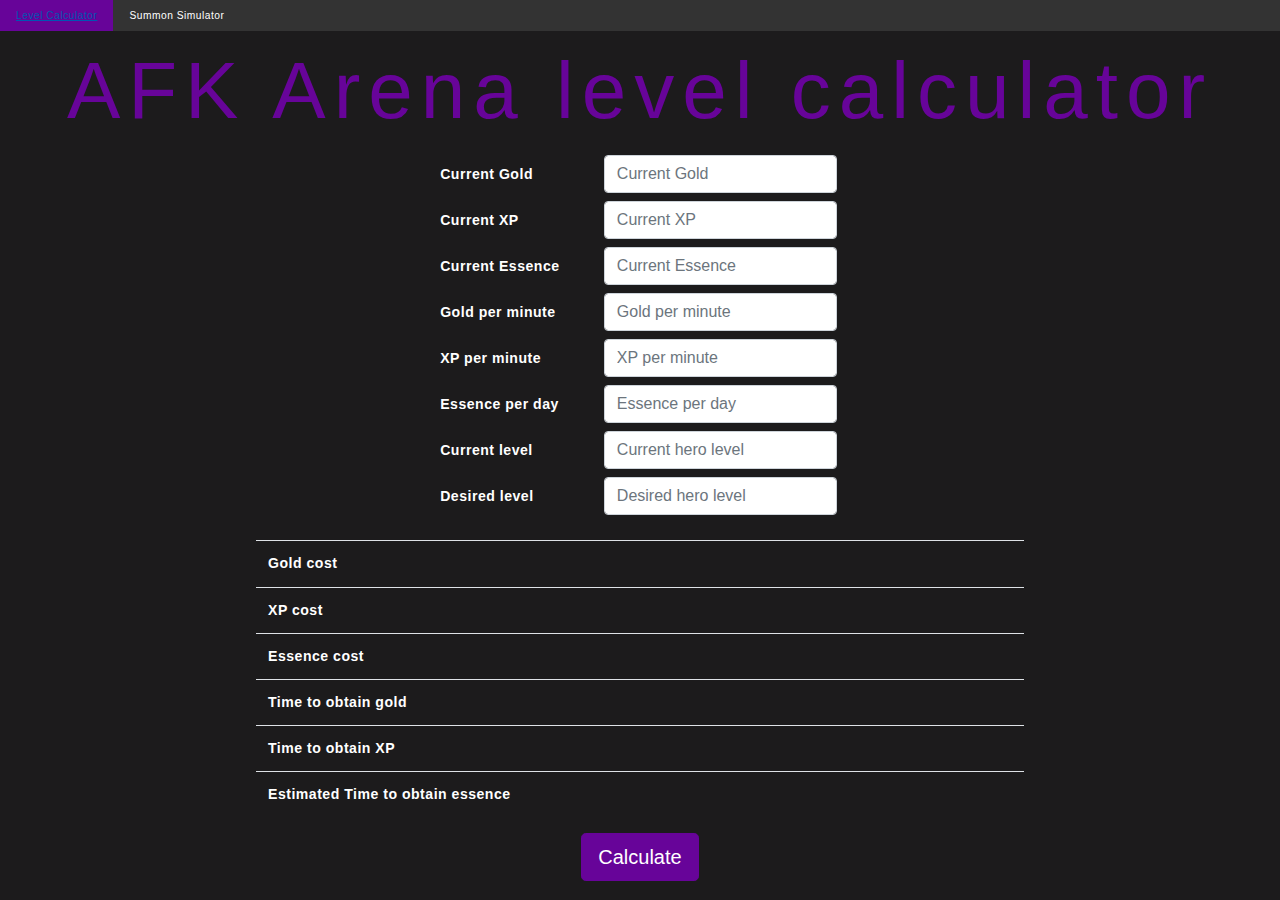
==== index.html @ 734c21e7 "Created a summon simulator and adjusted CSS." ====
<!DOCTYPE html>
<html>
<head>
	<link rel="stylesheet" href="https://stackpath.bootstrapcdn.com/bootstrap/4.3.1/css/bootstrap.min.css" integrity="sha384-ggOyR0iXCbMQv3Xipma34MD+dH/1fQ784/j6cY/iJTQUOhcWr7x9JvoRxT2MZw1T" crossorigin="anonymous">
	<link rel="stylesheet" type="text/css" href="CSS/style.css">
	<style>
		.form-control:focus{border-width: 4px; border-color: #670499; } 
		.btn-primary.custom {outline: none; box-shadow: none; background-color: #670499; border-color: #670499;}
		.btn-primary.custom:hover, .btn-primary.custom:active:focus {outline: 0 none; box-shadow: none; background-color: #430363;}
		
	</style>
	<title>AFK Arena level calculator</title>
</head>
<body>

	<div class="nav">
		<ul>
			<li> <a class="active" href="index.html">Level Calculator</a> </li>
			<li> <a href="summon.html">Summon Simulator</a> </li>
		</ul>
	</div>

	<div class = "heading"> AFK Arena level calculator</div>

	<!-- Table to enter our resource and level values -->
	<table id="levelCalcTable">
		<tr>
			<th style="width: 40%">Current Gold</th>
			<td style="width: 60%"><div class="formPad"><input id="currGold" class="form-control" type="text" placeholder="Current Gold"></div></td>
		</tr>
		<tr>
			<th>Current XP</th>
			<td><div class="formPad"><input id="currXP" class="form-control" type="text" placeholder="Current XP"></div></td>
		</tr>
		<tr>
			<th>Current Essence</th>
			<td><div class="formPad"><input id="currEssence" class="form-control" type="text" placeholder="Current Essence"></div></td>
		</tr>
		<tr>
			<th>Gold per minute</th>
			<td><div class="formPad"><input id="goldMin" class="form-control" type="text" placeholder="Gold per minute"></div></td>
		</tr>
		<tr>
			<th>XP per minute</th>
			<td><div class="formPad"><input id="xpMin" class="form-control" type="text" placeholder="XP per minute"></div></td>
		</tr>
		<tr>
			<th>Essence per day </th>
			<td><div class="formPad"><input id="essenceDay" class="form-control" type="text" placeholder="Essence per day"></div></td>
		</tr>
		<tr>
			<th>Current level</th>
			<td><div class="formPad"><input id="currLevel" class="form-control" type="text" placeholder="Current hero level"></div></td>
		</tr>
		<tr>
			<th>Desired level</th>
			<td><div class="formPad"><input id="desiredLevel" class="form-control" type="text" placeholder="Desired hero level"></div></td>
		</tr>
	</table>

	<!-- Table that states the outcome of our calculation -->
	<br>
	<div class = "levelTable"> 
		<table class = "table" id="levelCalcTable">
			<tr>
				<th style="width: 65%">Gold cost</th>
				<td style="width: 65%"><div id="goldCost"> </div></td>
			</tr>
			<tr>
				<th>XP cost</th>
				<td><div id="xpCost"> </div></td>
			</tr>
			<tr>
				<th>Essence cost</th>
				<td><div id="essenceCost"> </div></td>
			</tr>
			<tr>
				<th>Time to obtain gold</th>
				<td><div id="goldTime"> </div></td>
			</tr>
			<tr>
				<th>Time to obtain XP</th>
				<td><div id="xpTime"> </div></td>
			</tr>
			<tr>
				<th>Estimated Time to obtain essence</th>
				<td><div id="essenceTime"> </div></td>
			</tr>
		</table>
	</div>

	<div class="buttons">
		<button type="button" class="btn btn-primary btn-lg custom" onclick="calculateLevel();"> Calculate </button>
	</div>

	<script>
	// Array that stores the values of each levels resource requirements
	// Level, goldCost, xpCost, essenceCost
	var levelCostArr = [[1,0,0,0],[2,23,89,0],[3,72,133,0],[4,134,170,0],[5,222,204,0],[6,314,239,0],[7,444,273,0],[8,600,307,0],[9,740,343,0],[10,892,380,0],[11,1116,417,10],[12,1300,456,0],[13,1577,497,0],[14,1793,539,0],[15,2126,583,0],[16,2377,629,0],[17,2638,676,0],[18,3056,726,0],[19,3353,778,0],[20,3837,831,0],[21,4172,888,40],[22,4304,946,0],[23,4635,1008,0],[24,4769,1071,0],[25,4901,1138,0],[26,5251,1208,0],[27,5386,1280,0],[28,5750,1356,0],[29,5888,1436,0],[30,6025,1518,0],[31,6407,1605,0],[32,6547,1695,0],[33,6686,1789,0],[33,6686,1789,0],[34,7087,1887,0],[35,7229,1989,0],[36,7371,2096,0],[37,7790,2208,0],[38,7935,2325,0],[39,8368,2446,0],[40,8516,2573,0],[41,8665,2706,100],[42,9116,2845,0],[43,9269,2981,0],[44,9421,3124,0],[45,9891,3272,0],[46,10048,3426,0],[47,10204,3587,0],[48,10695,3754,0],[49,10856,3928,0],[50,11018,4109,0],[51,11529,4298,0],[52,12339,4742,0],[53,13539,5191,0],[54,14356,5658,0],[55,15164,6143,0],[56,16432,6647,0],[57,17241,7169,0],[58,18039,7710,0],[59,19362,8269,0],[60,20155,8848,0],[61,20934,9447,250],[62,22301,10000,0],[63,23070,11000,0],[64,24467,11000,0],[65,25222,12000,0],[66,25875,13000,0],[67,27000,13000,0],[68,28000,14000,0],[69,28000,14000,0],[70,30000,15000,0],[71,30000,16000,0],[72,31000,17000,0],[73,33000,18000,0],[74,33000,18000,0],[75,35000,19000,0],[76,35000,19000,0],[77,36000,21000,0],[78,37000,21000,0],[79,38000,22000,0],[80,38000,23000,0],[81,40000,24000,500],[82,40000,25000,0],[83,42000,26000,0],[84,42000,26000,0],[85,43000,27000,0],[86,44000,28000,0],[87,44000,29000,0],[88,45000,30000,0],[89,46000,30000,0],[90,46000,31000,0],[91,48000,32000,0],[92,48000,33000,0],[93,48000,34000,0],[94,49000,35000,0],[95,49000,35000,0],[96,49000,36000,0],[97,50000,37000,0],[98,50000,37000,0],[99,51000,38000,0],[100,50000,38000,0],[101,50000,39000,1200],[102,53000,41000,0],[103,55000,44000,0],[104,58000,46000,0],[105,61000,49000,0],[106,63000,53000,0],[107,67000,56000,0],[108,70000,60000,0],[109,75000,64000,0],[110,79000,69000,0],[111,83000,74000,0],[112,87000,79000,0],[113,91000,84000,0],[114,96000,90000,0],[115,101000,97000,0],[116,106000,103000,0],[117,112000,111000,0],[118,120000,118000,0],[119,126000,127000,0],[120,132000,135000,0],[121,139000,144000,3000],[122,145000,154000,0],[123,152000,164000,0],[124,159000,174000,0],[125,166000,185000,0],[126,173000,196000,0],[127,184000,207000,0],[128,191000,219000,0],[129,198000,231000,0],[130,206000,244000,0],[131,213000,256000,0],[132,22000,269000,0],[133,227000,283000,0],[134,234000,296000,0],[135,241000,310000,0],[136,252000,323000,0],[137,259000,337000,0],[138,265000,352000,0],[139,272000,366000,0],[140,278000,380000,0],[141,284000,395000,6000],[142,289000,409000,0],[143,295000,423000,0],[144,300000,437000,0],[145,311000,451000,0],[146,316000,465000,0],[147,320000,479000,0],[148,325000,493000,0],[149,329000,507000,0],[150,333000,521000,0],[151,337000,535000,0],[152,341000,549000,0],[153,345000,563000,0],[154,348000,577000,0],[155,352000,592000,0],[156,361810,606000,0],[157,365017,620000,0],[158,368000,635000,0],[159,371094,650000,0],[160,373980,664000,0],[161,376773,679000,12000],[162,379481,694000,0],[163,382111,709000,0],[164,384667,723000,0],[165,387158,738000,0],[166,396304,752000,0],[167,398718,767000,0],[168,401709,782000,0],[169,403394,797000,0],[170,405665,813000,0],[171,407897,828000,0],[172,410094,844000,0],[173,412258,860000,0],[174,414394,876000,0],[175,416504,892000,0],[176,418590,909000,0],[177,427785,926000,0],[178,429867,943000,0],[179,431933,960000,0],[180,433984,978000,0],[181,436022,995000,25000],[182,438000,1014000,0],[183,44000,1031000,0],[184,442000,1048000,0],[185,444000,1066000,0],[186,446000,1084000,0],[187,448000,1102000,0],[188,457000,1121000,0],[189,459000,1140000,0],[190,461000,1159000,0],[191,463000,1178000,0],[192,465000,1198000,0],[193,467000,12180000,0],[194,469000,1239000,0],[195,471000,1259000,0],[196,473000,1280000,0],[197,475000,1302000,0],[198,477000,1323000,0],[199,479000,1345000,0],[200,489000,1368000,0],[201,491000,1391000,30000],[202,493000,1414000,0],[203,496000,1436000,0],[204,498000,1458000,0],[205,500000,1481000,0],[206,502000,1504000,0],[207,504000,1528000,0],[208,506000,1551000,0],[209,508000,1575000,0],[210,510000,1600000,0],[211,513000,1625000,0],[212,523000,1650000,0],[213,525000,1676000,0],[214,527000,1702000,0],[215,530000,1728000,0],[216,532000,1755000,0],[217,534000,1783000,0],[218,536000,1810000,0],[219,539000,1839000,0],[220,541000,1867000,0],[221,543000,1896000,40000],[222,545000,1926000,0],[223,548000,1956000,0],[224,550000,1986000,0],[225,561000,2017000,0],[226,563000,2048000,0],[227,566000,2080000,0],[228,568000,2112000,0],[229,570000,2145000,0],[230,573000,2179000,0],[231,575000,2212000,0],[232,578000,2247000,0],[233,580000,2282000,0],[234,582000,2317000,0],[235,585000,2353000,0],[236,587000,2390000,0],[237,590000,2427000,0],[238,601000,2465000,0],[239,604000,2503000,0],[240,606000,2542000,0],[241,3040000,12900000,3174] ];

	function calculateLevel() {
		// Vars to hold the required costs of resources
		var goldCost = 0;
		var xpCost = 0;
		var essenceCost = 0;

		// Vars to hold the required time for resources
		var goldResourceTime = '';
		var xpResourceTime = '';
		var essenceResourceTime = '';

		// Take current values of our resources and store them
		var currentLevel = document.getElementById('currLevel').value;
		currentLevel = currentLevel -1;
		var desiredLevel = document.getElementById('desiredLevel').value;
		var currentGold = document.getElementById('currGold').value;
		var currentXP = document.getElementById('currXP').value;
		var currentEssence = document.getElementById('currEssence').value;
		var goldMin = document.getElementById('goldMin').value;
		var xpMin = document.getElementById('xpMin').value;
		var essenceDay = document.getElementById('essenceDay').value;

		// Loop through array to sum the costs between two levels
		for (var i = currentLevel; i <= desiredLevel; i++) {
			goldCost += levelCostArr[i][1];
			xpCost += levelCostArr[i][2];
			essenceCost += levelCostArr[i][3];
		}

		// Format the values to have commas to be more readable
		var goldFormattedString = goldCost.toLocaleString();
		var xpFormattedString = xpCost.toLocaleString();
		var essenceFormattedString = essenceCost.toLocaleString();

		// Replace the HTML for costs
		document.getElementById('goldCost').innerHTML = goldFormattedString;
		document.getElementById('xpCost').innerHTML = xpFormattedString;
		document.getElementById('essenceCost').innerHTML = essenceFormattedString;

		// Subtract our current resource values from the total required
		goldCost = goldCost - currentGold;
		if(goldCost < 0) {
			goldCost = 0;
		}
		xpCost = xpCost - currentXP;
		if(xpCost < 0) {
			xpCost = 0;
		}
		essenceCost = essenceCost - currentEssence;
		if(essenceCost < 0) {
			essenceCost = 0;
		}

		// Number of minutes until gold reached
		var goldTime = Math.round(goldCost / goldMin);
		// Number of minutes until XP reached
		var xpTime = Math.round(xpCost / xpMin);
		// Number of minutes until essence reached
		var essenceHour = essenceDay / 24;
		var essenceMin = essenceHour / 60;
		var essenceTime = Math.floor(essenceCost / essenceMin);
		console.log(essenceTime);

		// Decide how to format the time for gold
		if(goldTime >= 10080) {
			goldResourceTime = convertWeek(goldTime);
		} else if(goldTime >= 1440) {
			goldResourceTime = convertDay(goldTime);
		} else {
			var minutes = goldTime % 60;
			var minutes = ('00' + minutes).slice(-2);
			var hours = (goldTime - minutes) / 60;
			goldResourceTime = hours + ":" + minutes;
		}

		// Decide how to format the time for xp
		if(xpTime >= 10080) {
			xpResourceTime = convertWeek(xpTime);
		} else if(xpTime >= 1440) {
			xpResourceTime = convertDay(xpTime);
		} else {
			xpResourceTime = convertHour(xpTime);
		}

		// Decide how to format the time for essence
		if(essenceTime >= 10080) {
			essenceResourceTime = convertWeek(essenceTime);
		} else if(essenceTime >= 1440) {
			essenceResourceTime = convertDay(essenceTime);
		} else {
			essenceResourceTime = convertHour(essenceTime);
		}
		

		// Replace the HTML for time
		document.getElementById('goldTime').innerHTML = goldResourceTime;
		document.getElementById('xpTime').innerHTML = xpResourceTime;
		document.getElementById('essenceTime').innerHTML = essenceResourceTime;
	}

	// Function to format the date  string correctly for weeks
	function convertWeek(minutesVal) {
		var weeks = Math.floor(minutesVal / 10080);
		var days = Math.floor((minutesVal % 10080) / 1440);
		var hours = Math.floor((minutesVal % 1440) / 60);
		var minutes = minutesVal % 60;
		var timeTaken = '';

		// Choose to plural week or not
		if(weeks > 1) {
			timeTaken = '' + weeks + ' Weeks ';
		} else {
			timeTaken = '' + weeks + ' Week ';
		}
		// Choose to plural day or not
		if(days > 1 || days < 1) {
			timeTaken = timeTaken + days + ' Days ';
		} else {
			timeTaken = timeTaken + days + ' Day ';
		}
		// Choose to plural hour or not
		if (hours > 1 || hours < 1) {
			timeTaken = timeTaken + hours + ' Hours ';
		} else {
			timeTaken = timeTaken + hours + ' Hour ';
		}
		// Choose to plural minute or not
		if(minutes > 1 || minutes < 1) {
			timeTaken = timeTaken + minutes + ' Minutes';
		} else {
			timeTaken = timeTaken + minutes + ' Minute';
		}
		// Return the time 
		return timeTaken;
	}

	// Function to format the date  string correctly for days
	function convertDay(minutesVal) {
		var days = Math.floor(minutesVal / 1440);
		var hours = Math.floor((minutesVal % 1440) / 60);
		var minutes = minutesVal % 60;
		var timeTaken = '';

		// Choose to plural day or not
		if(days > 1 || days < 1) {
			timeTaken = '' + days + ' Days ';
		} else {
			timeTaken = '' + days + ' Day ';
		}
		// Choose to plural hour or not
		if (hours > 1 || hours < 1) {
			timeTaken = timeTaken + hours + ' Hours ';
		} else {
			timeTaken = timeTaken + hours + ' Hour ';
		}
		// Choose to plural minute or not
		if(minutes > 1 || minutes < 1) {
			timeTaken = timeTaken + minutes + ' Minutes';
		} else {
			timeTaken = timeTaken + minutes + ' Minute';
		}
		// Return the time 
		return timeTaken;
	}

	// Function to format the date  string correctly for hours
	function convertHour(minutesVal) {
		var hours = Math.floor(minutesVal / 60);
		var minutes = minutesVal % 60;
		var minutes = ('00' + minutes).slice(-2);
		var timeTaken = '';

		// Choose to plural hour or not
		if (hours > 1 || hours < 1) {
			timeTaken = timeTaken + hours + ' Hours ';
		} else {
			timeTaken = timeTaken + hours + ' Hour ';
		}
		// Choose to plural minute or not
		if(minutes > 1 || minutes < 1) {
			timeTaken = timeTaken + minutes + ' Minutes';
		} else {
			timeTaken = timeTaken + minutes + ' Minute';
		}
		// Return the time 
		return timeTaken;
	}

</script>
</body>
</html>
---- CSS/style.css ----
body {
	font-family: Arial, Helvetica, sans-serif;
	background-color: #1c1b1c !important;
	letter-spacing: 0.5px;
  color: white;
  font-size: 1.1vw;
}

.heading {  
	letter-spacing: 8px;
	font-size: 80px;
  text-align: center;
  color: #670499;
  text-align: center;
}

.formPad {
  padding: 3px;
}

table {
  margin-left: auto;
  margin-right: auto;
  max-width: 60%;
  color: white;
  table-layout: fixed;
  word-wrap: break-word;
}

td {
  text-align: left;
  color: white;
}
th {
  text-align: left;
  color: white;
}

.buttons {
  text-align: center;
}

.text {
  color: white;
  font-size: 1.2vw;
  padding-right:10px;
  padding-left:10px;
}

ul {
  list-style-type: none;
  margin: 0;
  padding: 0;
  overflow: hidden;
  background-color: #333;
  font-size: 0.8vw;
  width: 100%;
}

li {
  float: left;
}

li a {
  display: block;
  color: white;
  text-align: center;
  padding: 8px 16px;
  text-decoration: none;
}

li a:hover:not(.active) {
  background-color: #111;
}

.active {
  background-color: #670499;
}
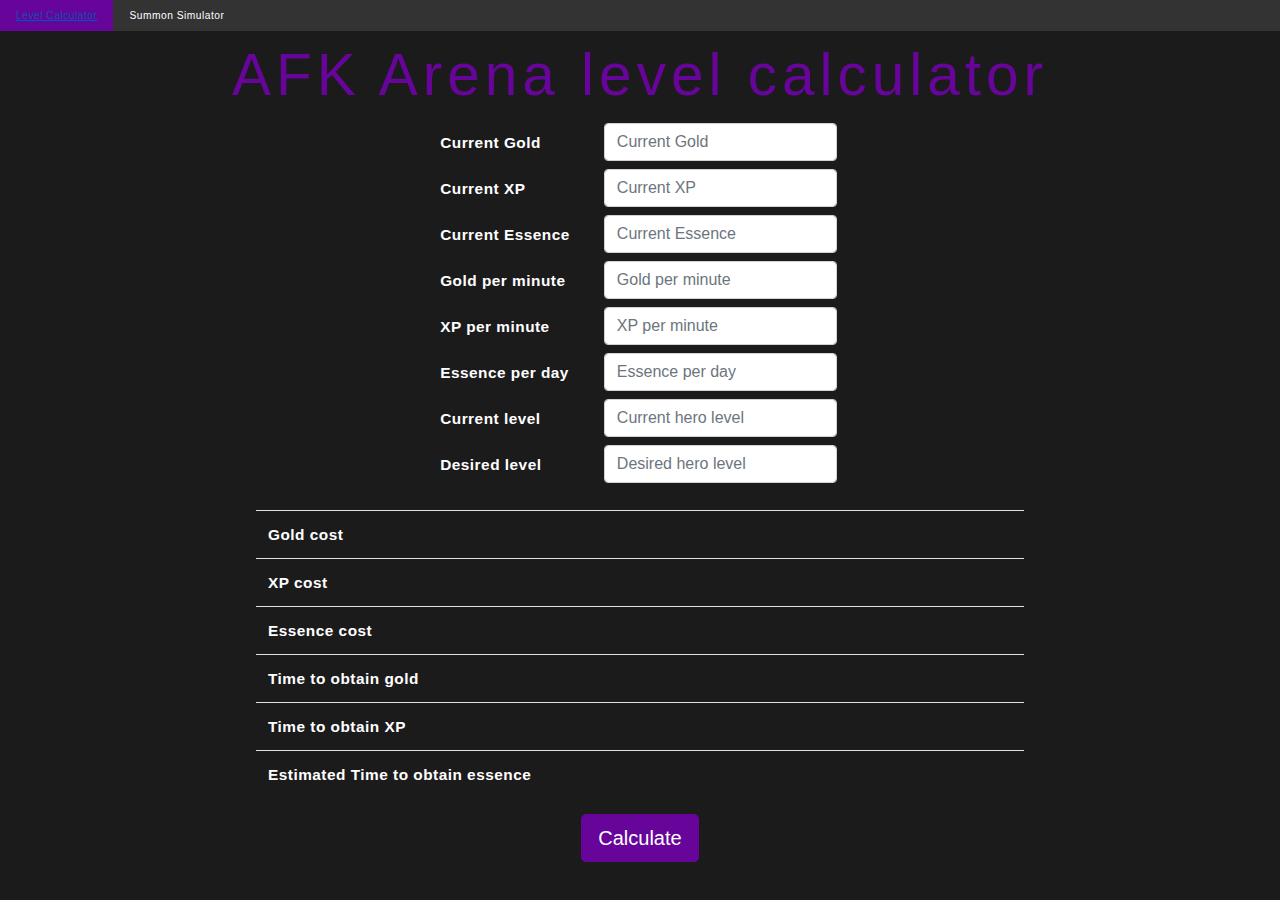
==== commit 498a01a1: "CSS changes for mobile." ====
--- a/index.html
+++ b/index.html
@@ -7,8 +7,8 @@
 		.form-control:focus{border-width: 4px; border-color: #670499; } 
 		.btn-primary.custom {outline: none; box-shadow: none; background-color: #670499; border-color: #670499;}
 		.btn-primary.custom:hover, .btn-primary.custom:active:focus {outline: 0 none; box-shadow: none; background-color: #430363;}
-		
 	</style>
+	<meta name="viewport" content="width=device-width, initial-scale=1, maximum-scale=1, minimum-scale=1, user-scalable=no, minimal-ui">
 	<title>AFK Arena level calculator</title>
 </head>
 <body>
@@ -61,7 +61,7 @@
 	<!-- Table that states the outcome of our calculation -->
 	<br>
 	<div class = "levelTable"> 
-		<table class = "table" id="levelCalcTable">
+		<table class = "table" id="levelCalcTableRes">
 			<tr>
 				<th style="width: 65%">Gold cost</th>
 				<td style="width: 65%"><div id="goldCost"> </div></td>
@@ -92,6 +92,7 @@
 	<div class="buttons">
 		<button type="button" class="btn btn-primary btn-lg custom" onclick="calculateLevel();"> Calculate </button>
 	</div>
+	<br>
 
 	<script>
 	// Array that stores the values of each levels resource requirements
@@ -110,8 +111,7 @@
 		var essenceResourceTime = '';
 
 		// Take current values of our resources and store them
-		var currentLevel = document.getElementById('currLevel').value;
-		currentLevel = currentLevel -1;
+		var currentLevel = parseInt(document.getElementById('currLevel').value);
 		var desiredLevel = document.getElementById('desiredLevel').value;
 		var currentGold = document.getElementById('currGold').value;
 		var currentXP = document.getElementById('currXP').value;
@@ -119,9 +119,10 @@
 		var goldMin = document.getElementById('goldMin').value;
 		var xpMin = document.getElementById('xpMin').value;
 		var essenceDay = document.getElementById('essenceDay').value;
+		var currentLevelLoop = currentLevel + 1;
 
 		// Loop through array to sum the costs between two levels
-		for (var i = currentLevel; i <= desiredLevel; i++) {
+		for (var i = currentLevelLoop; i <= desiredLevel; i++) {
 			goldCost += levelCostArr[i][1];
 			xpCost += levelCostArr[i][2];
 			essenceCost += levelCostArr[i][3];
@@ -159,7 +160,6 @@
 		var essenceHour = essenceDay / 24;
 		var essenceMin = essenceHour / 60;
 		var essenceTime = Math.floor(essenceCost / essenceMin);
-		console.log(essenceTime);
 
 		// Decide how to format the time for gold
 		if(goldTime >= 10080) {
--- a/CSS/style.css
+++ b/CSS/style.css
@@ -3,12 +3,12 @@
 	background-color: #1c1b1c !important;
 	letter-spacing: 0.5px;
   color: white;
-  font-size: 1.1vw;
+  font-size: 1.2vmax;
 }
 
 .heading {  
-	letter-spacing: 8px;
-	font-size: 80px;
+	letter-spacing: 5px;
+	font-size: 6.5vmin;
   text-align: center;
   color: #670499;
   text-align: center;
@@ -27,6 +27,10 @@
   word-wrap: break-word;
 }
 
+table#levelCalcTable {
+  max-width: 75%;
+}
+
 td {
   text-align: left;
   color: white;
@@ -42,7 +46,7 @@
 
 .text {
   color: white;
-  font-size: 1.2vw;
+  font-size: 1.5vh;
   padding-right:10px;
   padding-left:10px;
 }
@@ -53,7 +57,7 @@
   padding: 0;
   overflow: hidden;
   background-color: #333;
-  font-size: 0.8vw;
+  font-size: 0.8vmax;
   width: 100%;
 }
 
